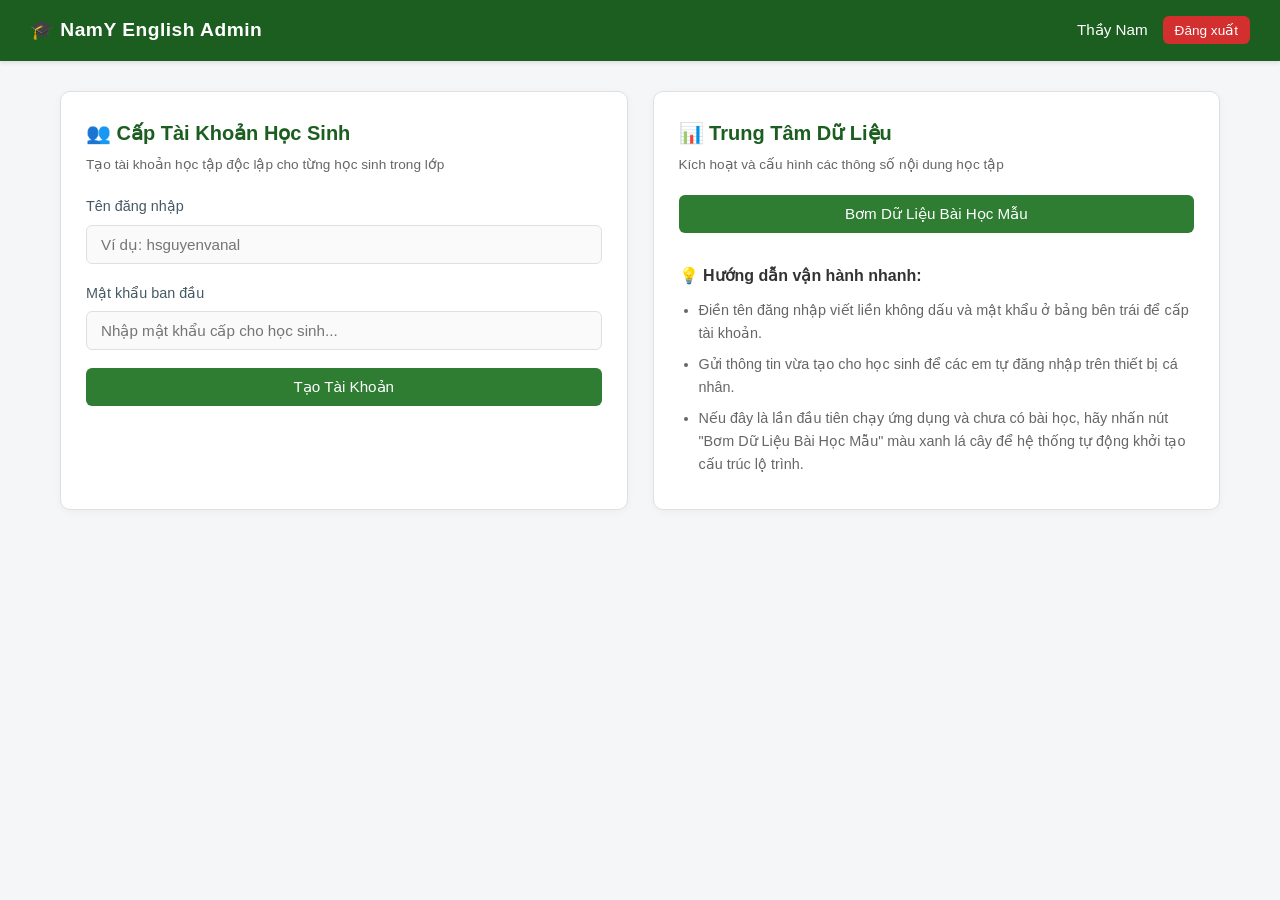
==== static/admin.html @ 8755f242 "h" ====
<!DOCTYPE html>
<html lang="vi">
<head>
    <meta charset="UTF-8">
    <meta name="viewport" content="width=device-width, initial-scale=1.0">
    <title>NamY English - Quản Trị Viên</title>
    <link rel="stylesheet" href="/static/css/style.css">
</head>
<body class="admin-body">
    <div class="navbar">
        <div class="navbar-brand">🎓 NamY English Admin</div>
        <div class="navbar-user">
            <span id="admin-name">Thầy Nam</span>
            <button id="logout-btn" class="btn btn-sm btn-danger">Đăng xuất</button>
        </div>
    </div>
    
    <div class="container">
        <div class="admin-grid">
            
            <div class="card">
                <h3>👥 Cấp Tài Khoản Học Sinh</h3>
                <p class="subtitle">Tạo tài khoản học tập độc lập cho từng học sinh trong lớp</p>
                
                <div class="form-group">
                    <label for="reg-username">Tên đăng nhập</label>
                    <input type="text" id="reg-username" placeholder="Ví dụ: hsguyenvanal">
                </div>
                
                <div class="form-group">
                    <label for="reg-password">Mật khẩu ban đầu</label>
                    <input type="password" id="reg-password" placeholder="Nhập mật khẩu cấp cho học sinh...">
                </div>
                
                <div id="reg-message" class="message" style="display: none;"></div>
                
                <button id="register-btn" class="btn btn-primary btn-block">Tạo Tài Khoản</button>
            </div>
            
            <div class="card">
                <h3>📊 Trung Tâm Dữ Liệu</h3>
                <p class="subtitle">Kích hoạt và cấu hình các thông số nội dung học tập</p>
                
                <div class="admin-actions">
                    <button id="seed-btn" class="btn btn-success btn-block">Bơm Dữ Liệu Bài Học Mẫu</button>
                </div>
                
                <div id="seed-message" class="message" style="margin-top: 15px; display: none;"></div>
                
                <div style="margin-top: 30px;">
                    <h4>💡 Hướng dẫn vận hành nhanh:</h4>
                    <ul class="guide-list" style="margin-top: 10px;">
                        <li>Điền tên đăng nhập viết liền không dấu và mật khẩu ở bảng bên trái để cấp tài khoản.</li>
                        <li>Gửi thông tin vừa tạo cho học sinh để các em tự đăng nhập trên thiết bị cá nhân.</li>
                        <li>Nếu đây là lần đầu tiên chạy ứng dụng và chưa có bài học, hãy nhấn nút "Bơm Dữ Liệu Bài Học Mẫu" màu xanh lá cây để hệ thống tự động khởi tạo cấu trúc lộ trình.</li>
                    </ul>
                </div>
            </div>

        </div>
    </div>

    <script src="/static/js/app.js"></script>
</body>
</html>
---- static/css/style.css ----
/* ==========================================
   CẤU HÌNH BIẾN MÀU SẮC CHỦ ĐẠO (PALETTE)
   ========================================== */
:root {
    --primary-color: #2e7d32;       /* Xanh lá NamY */
    --primary-hover: #1b5e20;       /* Xanh lá đậm khi di chuột */
    --bg-color: #f4f6f8;            /* Màu nền xám nhạt dịu mắt */
    --card-bg: #ffffff;             /* Màu nền các khối thẻ trắng */
    --text-color: #333333;          /* Màu chữ chính */
    --text-light: #666666;          /* Màu chữ phụ, chú thích */
    --danger-color: #d32f2f;        /* Màu đỏ cảnh báo, xóa, lỗi */
    --success-color: #2e7d32;       /* Màu xanh thông báo thành công */
    --border-color: #e0e0e0;         /* Màu đường viền phân cách */
}

/* ==========================================
   RESET & THIẾT LẬP CHUNG
   ========================================== */
* {
    box-sizing: border-box;
    margin: 0;
    padding: 0;
    font-family: -apple-system, BlinkMacSystemFont, "Segoe UI", Roboto, "Helvetica Neue", Arial, sans-serif;
}

body {
    background-color: var(--bg-color);
    color: var(--text-color);
    line-height: 1.6;
}

.container {
    max-width: 1200px;
    margin: 30px auto;
    padding: 0 20px;
}

/* ==========================================
   THANH ĐIỀU HƯỚNG (NAVBAR)
   ========================================== */
.navbar {
    background-color: #1b5e20;
    color: white;
    padding: 15px 30px;
    display: flex;
    justify-content: space-between;
    align-items: center;
    box-shadow: 0 2px 4px rgba(0,0,0,0.1);
}

.navbar-brand {
    font-size: 1.2rem;
    font-weight: bold;
    letter-spacing: 0.5px;
}

.navbar-user {
    display: flex;
    align-items: center;
    gap: 15px;
    font-size: 0.95rem;
}

.highlight {
    font-weight: bold;
    color: #a5d6a7; /* Màu xanh lá nhạt làm nổi bật tên người dùng */
}

/* ==========================================
   MÀN HÌNH ĐĂNG NHẬP (INDEX.HTML)
   ========================================== */
.login-container {
    max-width: 400px;
    margin: 100px auto;
    background: var(--card-bg);
    padding: 35px 30px;
    border-radius: 12px;
    box-shadow: 0 4px 15px rgba(0,0,0,0.06);
    border-top: 6px solid var(--primary-color);
}

.login-header {
    text-align: center;
    margin-bottom: 25px;
}

.login-header h2 {
    color: var(--primary-color);
    margin-bottom: 6px;
    font-size: 1.6rem;
}

.login-header p {
    color: var(--text-light);
    font-size: 0.9rem;
}

.login-footer {
    text-align: center;
    margin-top: 25px;
    font-size: 0.8rem;
    color: #b0bec5;
}

/* ==========================================
   THÀNH PHẦN FORM & ĐẦU VÀO DỮ LIỆU
   ========================================== */
.form-group {
    margin-bottom: 18px;
}

.form-group label {
    display: block;
    margin-bottom: 6px;
    font-weight: 500;
    font-size: 0.9rem;
    color: #455a64;
}

.form-group input {
    width: 100%;
    padding: 10px 14px;
    border: 1px solid var(--border-color);
    border-radius: 6px;
    font-size: 0.95rem;
    transition: all 0.2s;
    background-color: #fafafa;
}

.form-group input:focus {
    outline: none;
    border-color: var(--primary-color);
    background-color: #ffffff;
    box-shadow: 0 0 0 3px rgba(46, 125, 50, 0.1);
}

/* ==========================================
   NÚT BẤM (BUTTONS)
   ========================================== */
.btn {
    display: inline-block;
    padding: 10px 20px;
    border: none;
    border-radius: 6px;
    font-weight: 500;
    cursor: pointer;
    text-align: center;
    transition: all 0.2s;
    font-size: 0.95rem;
}

.btn-block {
    width: 100%;
}

.btn-sm {
    padding: 6px 12px;
    font-size: 0.85rem;
}

.btn-primary { background-color: var(--primary-color); color: white; }
.btn-primary:hover { background-color: var(--primary-hover); }

.btn-danger { background-color: var(--danger-color); color: white; }
.btn-danger:hover { opacity: 0.9; }

.btn-success { background-color: #2e7d32; color: white; }
.btn-success:hover { background-color: #1b5e20; }

.btn-purple { background-color: #6a1b9a; color: white; }
.btn-purple:hover { background-color: #4a148c; }

.btn-orange { background-color: #ef6c00; color: white; }
.btn-orange:hover { background-color: #e65100; }

.btn:disabled {
    background-color: #ccc !important;
    cursor: not-allowed;
    opacity: 0.7;
}

/* ==========================================
   KHỐI THÔNG BÁO TRẠNG THÁI (MESSAGES)
   ========================================== */
.error-message {
    color: var(--danger-color);
    background-color: #ffebee;
    padding: 12px;
    border-radius: 6px;
    font-size: 0.88rem;
    margin-bottom: 15px;
    border-left: 4px solid var(--danger-color);
    font-weight: 500;
}

.message {
    font-size: 0.9rem;
    margin-bottom: 15px;
    padding: 12px;
    border-radius: 6px;
    font-weight: 500;
    border-left: 4px solid #ccc;
}

.message.success { 
    color: #1b5e20; 
    background-color: #e8f5e9; 
    border-left-color: #2e7d32;
}

.message.error { 
    color: #b71c1c; 
    background-color: #ffebee; 
    border-left-color: #d32f2f;
}

/* ==========================================
   BỐ CỤC KHỐI THẺ (CARDS & GRIDS)
   ========================================== */
.card {
    background: var(--card-bg);
    padding: 25px;
    border-radius: 10px;
    box-shadow: 0 2px 8px rgba(0,0,0,0.04);
    border: 1px solid var(--border-color);
}

.card h3 {
    margin-bottom: 5px;
    color: #1b5e20;
    font-size: 1.25rem;
}

.subtitle {
    color: var(--text-light);
    font-size: 0.85rem;
    margin-bottom: 20px;
}

/* Grid cho trang Admin và Công cụ Học sinh */
.admin-grid, .tools-grid {
    display: grid;
    grid-template-columns: repeat(auto-fit, minmax(300px, 1fr));
    gap: 25px;
}

/* ==========================================
   TRANG QUẢN TRỊ (ADMIN) & TRANG HỌC SINH
   ========================================== */
.guide-list {
    padding-left: 20px;
    font-size: 0.9rem;
    color: var(--text-light);
}

.guide-list li {
    margin-bottom: 8px;
}

/* Banner Chào mừng của Học sinh */
.welcome-banner {
    background: linear-gradient(135deg, #2e7d32, #1b5e20);
    color: white;
    padding: 30px;
    border-radius: 12px;
    margin-bottom: 35px;
    box-shadow: 0 4px 12px rgba(27, 94, 32, 0.15);
}

.welcome-banner h2 {
    margin-bottom: 6px;
    font-size: 1.5rem;
}

.section-title {
    margin: 35px 0 18px 0;
    border-left: 4px solid var(--primary-color);
    padding-left: 12px;
    color: #1b5e20;
    font-size: 1.3rem;
}

/* Thẻ công cụ học tập tương tác */
.tool-card {
    background: var(--card-bg);
    padding: 25px;
    border-radius: 10px;
    box-shadow: 0 2px 8px rgba(0,0,0,0.04);
    border: 1px solid var(--border-color);
    border-left: 5px solid #ccc;
    display: flex;
    flex-direction: column;
    justify-content: space-between;
    gap: 12px;
    transition: transform 0.2s, box-shadow 0.2s;
}

.tool-card:hover {
    transform: translateY(-4px);
    box-shadow: 0 6px 15px rgba(0,0,0,0.08);
}

.tool-card.accent-green { border-left-color: #2e7d32; }
.tool-card.accent-blue { border-left-color: #1565c0; }
.tool-card.accent-purple { border-left-color: #6a1b9a; }
.tool-card.accent-orange { border-left-color: #ef6c00; }

.tool-icon {
    font-size: 2.2rem;
    margin-bottom: 2px;
}

.tool-card h4 {
    font-size: 1.1rem;
    color: #2c3e50;
}

.tool-card p {
    color: var(--text-light);
    font-size: 0.88rem;
    flex-grow: 1;
}

/* ==========================================
   HIỂN THỊ LỘ TRÌNH TUẦN HỌC (SYLLABUS RENDER)
   ========================================== */
.week-section {
    background: white;
    border-radius: 10px;
    padding: 25px;
    margin-bottom: 25px;
    box-shadow: 0 2px 6px rgba(0,0,0,0.03);
    border: 1px solid var(--border-color);
}

.week-title {
    font-size: 1.15rem;
    font-weight: bold;
    color: #1b5e20;
    margin-bottom: 18px;
    border-bottom: 1px solid #f1f1f1;
    padding-bottom: 10px;
}

.exercise-btn {
    background-color: #f1f8e9;
    border: 1px solid #c5e1a5;
    color: #33691e;
    padding: 10px 18px;
    border-radius: 6px;
    margin-right: 12px;
    margin-bottom: 12px;
    cursor: pointer;
    font-weight: 500;
    font-size: 0.9rem;
    transition: all 0.2s;
    display: inline-block;
}

.exercise-btn:hover {
    background-color: #dcedc8;
    color: #1b5e20;
    border-color: #9ccc65;
    transform: scale(1.02);
}

/* ==========================================
   NÚT NỔI LÁ THƯ (FLOATING ACTION BUTTON)
   ========================================== */
.floating-btn {
    position: fixed;
    bottom: 35px;
    right: 35px;
    background-color: var(--primary-color);
    color: white;
    width: 60px;
    height: 60px;
    border-radius: 50%;
    border: none;
    font-size: 1.6rem;
    cursor: pointer;
    box-shadow: 0 4px 12px rgba(0,0,0,0.25);
    display: flex;
    justify-content: center;
    align-items: center;
    transition: all 0.2s;
    z-index: 999;
}

.floating-btn:hover {
    transform: scale(1.1);
    background-color: var(--primary-hover);
    box-shadow: 0 6px 16px rgba(0,0,0,0.3);
}
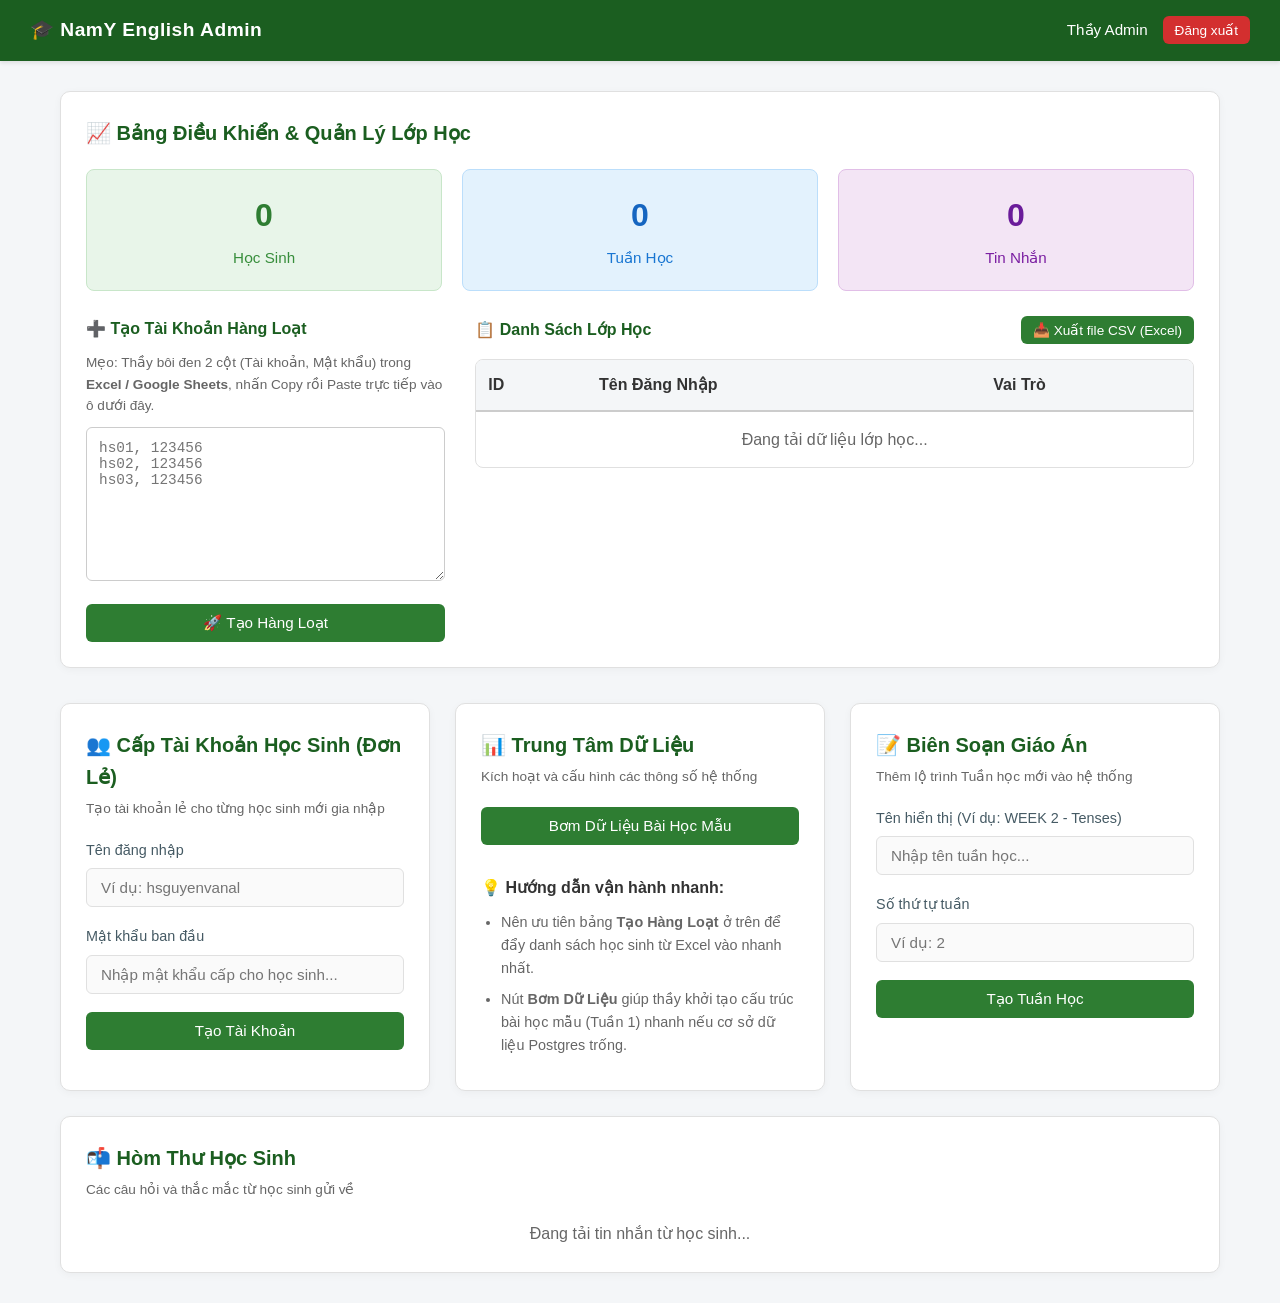
==== commit fa5bb765: "h" ====
--- a/static/admin.html
+++ b/static/admin.html
@@ -10,17 +10,70 @@
     <div class="navbar">
         <div class="navbar-brand">🎓 NamY English Admin</div>
         <div class="navbar-user">
-            <span id="admin-name">Thầy Nam</span>
+            <span id="admin-name">Thầy Admin</span>
             <button id="logout-btn" class="btn btn-sm btn-danger">Đăng xuất</button>
         </div>
     </div>
     
     <div class="container">
         <div class="admin-grid">
+
+            <div class="card" style="grid-column: 1 / -1; margin-bottom: 10px;">
+                <h3 style="margin-bottom: 20px;">📈 Bảng Điều Khiển & Quản Lý Lớp Học</h3>
+                
+                <div style="display: flex; gap: 20px; margin-bottom: 25px; flex-wrap: wrap;">
+                    <div style="background: #e8f5e9; padding: 20px; border-radius: 8px; flex: 1; text-align: center; border: 1px solid #c8e6c9;">
+                        <h2 id="stat-students" style="color: #2e7d32; margin-bottom: 5px; font-size: 2rem;">0</h2>
+                        <p style="font-size: 0.95rem; color: #388e3c; font-weight: 500;">Học Sinh</p>
+                    </div>
+                    <div style="background: #e3f2fd; padding: 20px; border-radius: 8px; flex: 1; text-align: center; border: 1px solid #bbdefb;">
+                        <h2 id="stat-weeks" style="color: #1565c0; margin-bottom: 5px; font-size: 2rem;">0</h2>
+                        <p style="font-size: 0.95rem; color: #1976d2; font-weight: 500;">Tuần Học</p>
+                    </div>
+                    <div style="background: #f3e5f5; padding: 20px; border-radius: 8px; flex: 1; text-align: center; border: 1px solid #e1bee7;">
+                        <h2 id="stat-feedbacks" style="color: #6a1b9a; margin-bottom: 5px; font-size: 2rem;">0</h2>
+                        <p style="font-size: 0.95rem; color: #7b1fa2; font-weight: 500;">Tin Nhắn</p>
+                    </div>
+                </div>
+
+                <div style="display: flex; gap: 30px; flex-wrap: wrap;">
+                    <div style="flex: 1; min-width: 300px;">
+                        <h4 style="color: #1b5e20; margin-bottom: 10px;">➕ Tạo Tài Khoản Hàng Loạt</h4>
+                        <p style="font-size: 0.85rem; color: #666; margin-bottom: 10px;">
+                            Mẹo: Thầy bôi đen 2 cột (Tài khoản, Mật khẩu) trong <b>Excel / Google Sheets</b>, nhấn Copy rồi Paste trực tiếp vào ô dưới đây.
+                        </p>
+                        <textarea id="bulk-users-data" rows="8" style="width: 100%; padding: 12px; border-radius: 6px; border: 1px solid #ccc; font-family: monospace; font-size: 0.9rem; resize: vertical;" placeholder="hs01, 123456&#10;hs02, 123456&#10;hs03, 123456"></textarea>
+                        <button id="btn-bulk-register" class="btn btn-primary btn-block" style="margin-top: 15px;">🚀 Tạo Hàng Loạt</button>
+                        <div id="bulk-message" class="message" style="display: none; margin-top: 15px;"></div>
+                    </div>
+
+                    <div style="flex: 2; min-width: 400px;">
+                        <div style="display: flex; justify-content: space-between; align-items: center; margin-bottom: 15px;">
+                            <h4 style="color: #1b5e20;">📋 Danh Sách Lớp Học</h4>
+                            <button id="btn-export-excel" class="btn btn-success btn-sm">📥 Xuất file CSV (Excel)</button>
+                        </div>
+                        
+                        <div style="max-height: 260px; overflow-y: auto; border: 1px solid #e0e0e0; border-radius: 8px;">
+                            <table id="users-table" style="width: 100%; border-collapse: collapse; text-align: left;">
+                                <thead style="background: #f4f6f8; position: sticky; top: 0; z-index: 1;">
+                                    <tr>
+                                        <th style="padding: 12px; border-bottom: 2px solid #ccc; font-weight: 600;">ID</th>
+                                        <th style="padding: 12px; border-bottom: 2px solid #ccc; font-weight: 600;">Tên Đăng Nhập</th>
+                                        <th style="padding: 12px; border-bottom: 2px solid #ccc; font-weight: 600;">Vai Trò</th>
+                                    </tr>
+                                </thead>
+                                <tbody id="users-list-body">
+                                    <tr><td colspan="3" style="padding: 15px; text-align: center; color: #666;">Đang tải dữ liệu lớp học...</td></tr>
+                                </tbody>
+                            </table>
+                        </div>
+                    </div>
+                </div>
+            </div>
             
             <div class="card">
-                <h3>👥 Cấp Tài Khoản Học Sinh</h3>
-                <p class="subtitle">Tạo tài khoản học tập độc lập cho từng học sinh trong lớp</p>
+                <h3>👥 Cấp Tài Khoản Học Sinh (Đơn Lẻ)</h3>
+                <p class="subtitle">Tạo tài khoản lẻ cho từng học sinh mới gia nhập</p>
                 
                 <div class="form-group">
                     <label for="reg-username">Tên đăng nhập</label>
@@ -39,7 +92,7 @@
             
             <div class="card">
                 <h3>📊 Trung Tâm Dữ Liệu</h3>
-                <p class="subtitle">Kích hoạt và cấu hình các thông số nội dung học tập</p>
+                <p class="subtitle">Kích hoạt và cấu hình các thông số hệ thống</p>
                 
                 <div class="admin-actions">
                     <button id="seed-btn" class="btn btn-success btn-block">Bơm Dữ Liệu Bài Học Mẫu</button>
@@ -50,14 +103,42 @@
                 <div style="margin-top: 30px;">
                     <h4>💡 Hướng dẫn vận hành nhanh:</h4>
                     <ul class="guide-list" style="margin-top: 10px;">
-                        <li>Điền tên đăng nhập viết liền không dấu và mật khẩu ở bảng bên trái để cấp tài khoản.</li>
-                        <li>Gửi thông tin vừa tạo cho học sinh để các em tự đăng nhập trên thiết bị cá nhân.</li>
-                        <li>Nếu đây là lần đầu tiên chạy ứng dụng và chưa có bài học, hãy nhấn nút "Bơm Dữ Liệu Bài Học Mẫu" màu xanh lá cây để hệ thống tự động khởi tạo cấu trúc lộ trình.</li>
+                        <li>Nên ưu tiên bảng <b>Tạo Hàng Loạt</b> ở trên để đẩy danh sách học sinh từ Excel vào nhanh nhất.</li>
+                        <li>Nút <b>Bơm Dữ Liệu</b> giúp thầy khởi tạo cấu trúc bài học mẫu (Tuần 1) nhanh nếu cơ sở dữ liệu Postgres trống.</li>
                     </ul>
                 </div>
             </div>
 
+            <div class="card">
+                <h3>📝 Biên Soạn Giáo Án</h3>
+                <p class="subtitle">Thêm lộ trình Tuần học mới vào hệ thống</p>
+                
+                <div class="form-group">
+                    <label for="week-title">Tên hiển thị (Ví dụ: WEEK 2 - Tenses)</label>
+                    <input type="text" id="week-title" placeholder="Nhập tên tuần học...">
+                </div>
+                
+                <div class="form-group">
+                    <label for="week-order">Số thứ tự tuần</label>
+                    <input type="number" id="week-order" placeholder="Ví dụ: 2">
+                </div>
+                
+                <div id="week-message" class="message" style="display: none;"></div>
+                
+                <button id="add-week-btn" class="btn btn-primary btn-block">Tạo Tuần Học</button>
+            </div>
+            
         </div>
+
+        <div class="card" style="margin-top: 25px;">
+            <h3>📬 Hòm Thư Học Sinh</h3>
+            <p class="subtitle">Các câu hỏi và thắc mắc từ học sinh gửi về</p>
+            
+            <div id="feedback-list" style="max-height: 400px; overflow-y: auto;">
+                <p style="color: #666; text-align: center;">Đang tải tin nhắn từ học sinh...</p>
+            </div>
+        </div>
+
     </div>
 
     <script src="/static/js/app.js"></script>
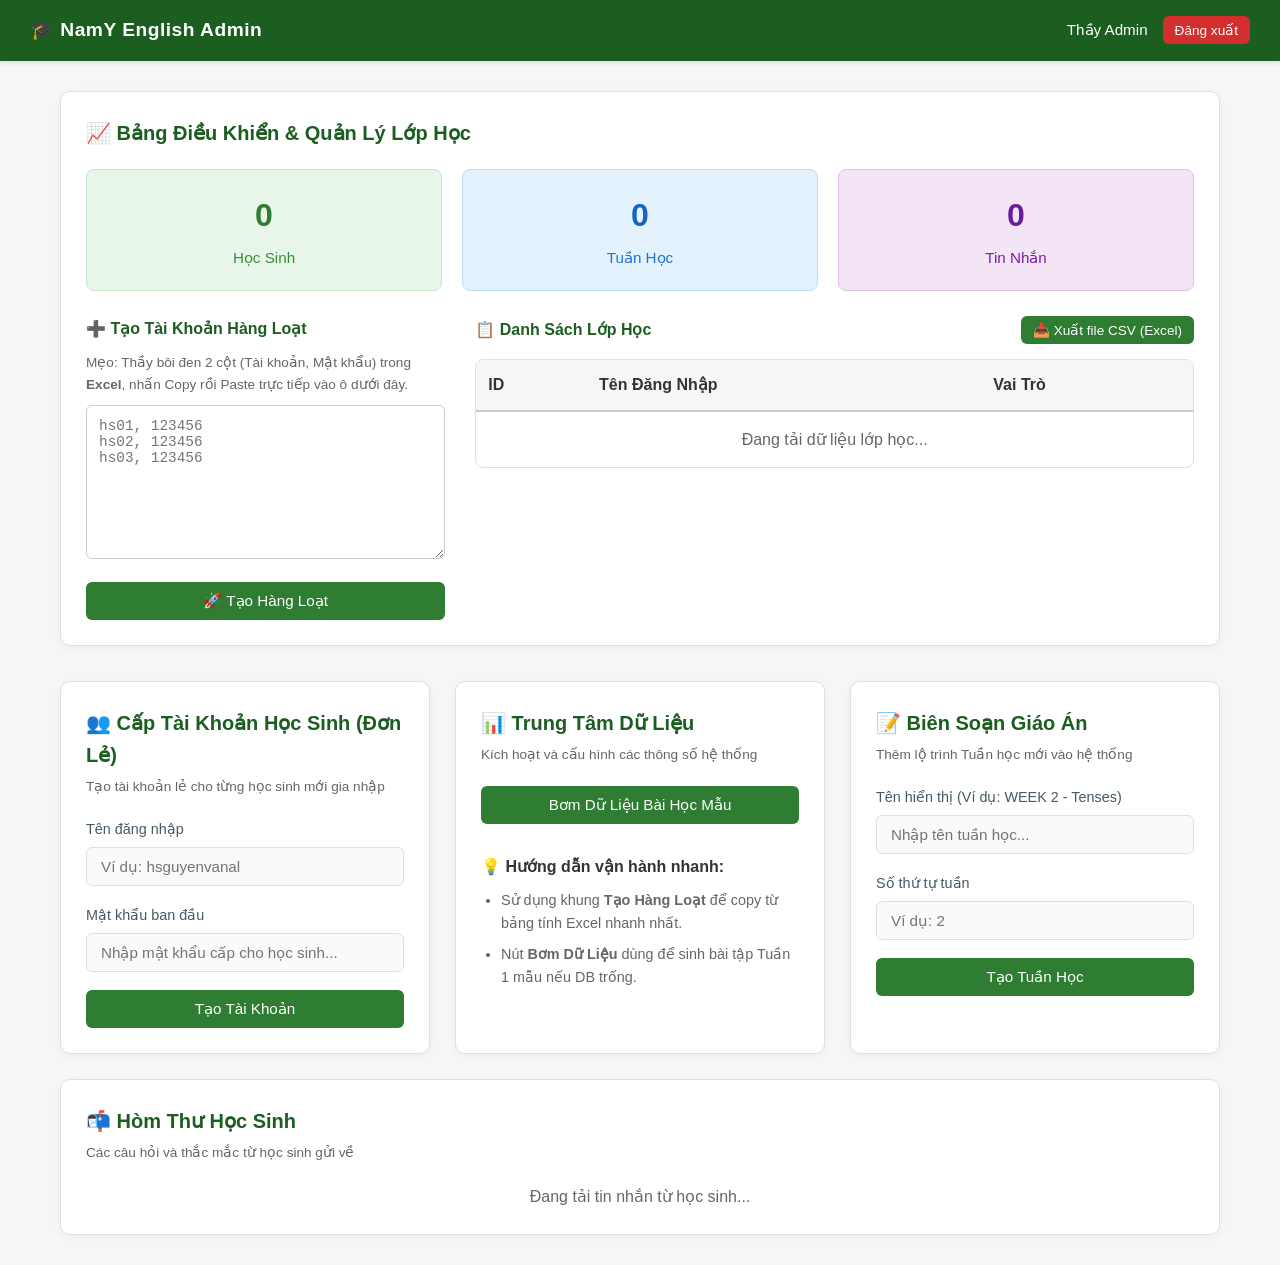
==== commit d620a381: "S" ====
--- a/static/admin.html
+++ b/static/admin.html
@@ -40,7 +40,7 @@
                     <div style="flex: 1; min-width: 300px;">
                         <h4 style="color: #1b5e20; margin-bottom: 10px;">➕ Tạo Tài Khoản Hàng Loạt</h4>
                         <p style="font-size: 0.85rem; color: #666; margin-bottom: 10px;">
-                            Mẹo: Thầy bôi đen 2 cột (Tài khoản, Mật khẩu) trong <b>Excel / Google Sheets</b>, nhấn Copy rồi Paste trực tiếp vào ô dưới đây.
+                            Mẹo: Thầy bôi đen 2 cột (Tài khoản, Mật khẩu) trong <b>Excel</b>, nhấn Copy rồi Paste trực tiếp vào ô dưới đây.
                         </p>
                         <textarea id="bulk-users-data" rows="8" style="width: 100%; padding: 12px; border-radius: 6px; border: 1px solid #ccc; font-family: monospace; font-size: 0.9rem; resize: vertical;" placeholder="hs01, 123456&#10;hs02, 123456&#10;hs03, 123456"></textarea>
                         <button id="btn-bulk-register" class="btn btn-primary btn-block" style="margin-top: 15px;">🚀 Tạo Hàng Loạt</button>
@@ -74,37 +74,30 @@
             <div class="card">
                 <h3>👥 Cấp Tài Khoản Học Sinh (Đơn Lẻ)</h3>
                 <p class="subtitle">Tạo tài khoản lẻ cho từng học sinh mới gia nhập</p>
-                
                 <div class="form-group">
                     <label for="reg-username">Tên đăng nhập</label>
                     <input type="text" id="reg-username" placeholder="Ví dụ: hsguyenvanal">
                 </div>
-                
                 <div class="form-group">
                     <label for="reg-password">Mật khẩu ban đầu</label>
                     <input type="password" id="reg-password" placeholder="Nhập mật khẩu cấp cho học sinh...">
                 </div>
-                
                 <div id="reg-message" class="message" style="display: none;"></div>
-                
                 <button id="register-btn" class="btn btn-primary btn-block">Tạo Tài Khoản</button>
             </div>
             
             <div class="card">
                 <h3>📊 Trung Tâm Dữ Liệu</h3>
                 <p class="subtitle">Kích hoạt và cấu hình các thông số hệ thống</p>
-                
                 <div class="admin-actions">
                     <button id="seed-btn" class="btn btn-success btn-block">Bơm Dữ Liệu Bài Học Mẫu</button>
                 </div>
-                
                 <div id="seed-message" class="message" style="margin-top: 15px; display: none;"></div>
-                
                 <div style="margin-top: 30px;">
                     <h4>💡 Hướng dẫn vận hành nhanh:</h4>
                     <ul class="guide-list" style="margin-top: 10px;">
-                        <li>Nên ưu tiên bảng <b>Tạo Hàng Loạt</b> ở trên để đẩy danh sách học sinh từ Excel vào nhanh nhất.</li>
-                        <li>Nút <b>Bơm Dữ Liệu</b> giúp thầy khởi tạo cấu trúc bài học mẫu (Tuần 1) nhanh nếu cơ sở dữ liệu Postgres trống.</li>
+                        <li>Sử dụng khung <b>Tạo Hàng Loạt</b> để copy từ bảng tính Excel nhanh nhất.</li>
+                        <li>Nút <b>Bơm Dữ Liệu</b> dùng để sinh bài tập Tuần 1 mẫu nếu DB trống.</li>
                     </ul>
                 </div>
             </div>
@@ -112,19 +105,15 @@
             <div class="card">
                 <h3>📝 Biên Soạn Giáo Án</h3>
                 <p class="subtitle">Thêm lộ trình Tuần học mới vào hệ thống</p>
-                
                 <div class="form-group">
                     <label for="week-title">Tên hiển thị (Ví dụ: WEEK 2 - Tenses)</label>
                     <input type="text" id="week-title" placeholder="Nhập tên tuần học...">
                 </div>
-                
                 <div class="form-group">
                     <label for="week-order">Số thứ tự tuần</label>
                     <input type="number" id="week-order" placeholder="Ví dụ: 2">
                 </div>
-                
                 <div id="week-message" class="message" style="display: none;"></div>
-                
                 <button id="add-week-btn" class="btn btn-primary btn-block">Tạo Tuần Học</button>
             </div>
             
@@ -133,7 +122,6 @@
         <div class="card" style="margin-top: 25px;">
             <h3>📬 Hòm Thư Học Sinh</h3>
             <p class="subtitle">Các câu hỏi và thắc mắc từ học sinh gửi về</p>
-            
             <div id="feedback-list" style="max-height: 400px; overflow-y: auto;">
                 <p style="color: #666; text-align: center;">Đang tải tin nhắn từ học sinh...</p>
             </div>
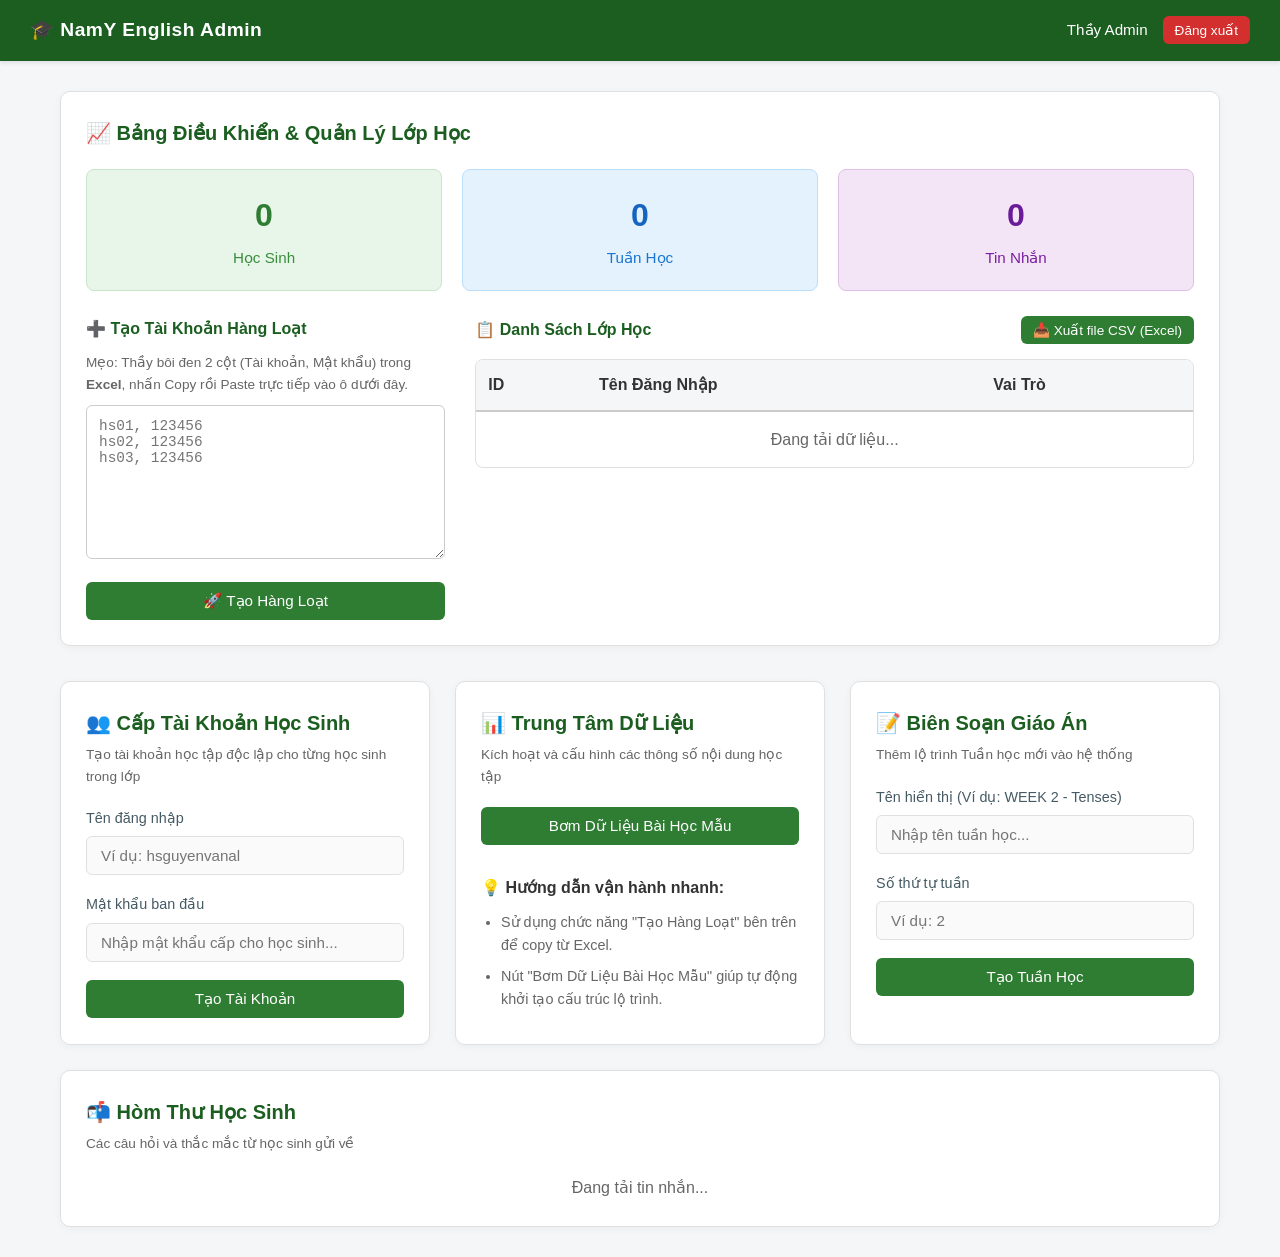
==== commit d357e25d: "s" ====
--- a/static/admin.html
+++ b/static/admin.html
@@ -42,7 +42,7 @@
                         <p style="font-size: 0.85rem; color: #666; margin-bottom: 10px;">
                             Mẹo: Thầy bôi đen 2 cột (Tài khoản, Mật khẩu) trong <b>Excel</b>, nhấn Copy rồi Paste trực tiếp vào ô dưới đây.
                         </p>
-                        <textarea id="bulk-users-data" rows="8" style="width: 100%; padding: 12px; border-radius: 6px; border: 1px solid #ccc; font-family: monospace; font-size: 0.9rem; resize: vertical;" placeholder="hs01, 123456&#10;hs02, 123456&#10;hs03, 123456"></textarea>
+                        <textarea id="bulk-users-data" rows="8" style="width: 100%; padding: 12px; border-radius: 6px; border: 1px solid #ccc; font-family: monospace; font-size: 0.9rem;" placeholder="hs01, 123456&#10;hs02, 123456&#10;hs03, 123456"></textarea>
                         <button id="btn-bulk-register" class="btn btn-primary btn-block" style="margin-top: 15px;">🚀 Tạo Hàng Loạt</button>
                         <div id="bulk-message" class="message" style="display: none; margin-top: 15px;"></div>
                     </div>
@@ -53,17 +53,17 @@
                             <button id="btn-export-excel" class="btn btn-success btn-sm">📥 Xuất file CSV (Excel)</button>
                         </div>
                         
-                        <div style="max-height: 260px; overflow-y: auto; border: 1px solid #e0e0e0; border-radius: 8px;">
+                        <div style="max-height: 250px; overflow-y: auto; border: 1px solid #e0e0e0; border-radius: 8px;">
                             <table id="users-table" style="width: 100%; border-collapse: collapse; text-align: left;">
                                 <thead style="background: #f4f6f8; position: sticky; top: 0; z-index: 1;">
                                     <tr>
-                                        <th style="padding: 12px; border-bottom: 2px solid #ccc; font-weight: 600;">ID</th>
-                                        <th style="padding: 12px; border-bottom: 2px solid #ccc; font-weight: 600;">Tên Đăng Nhập</th>
-                                        <th style="padding: 12px; border-bottom: 2px solid #ccc; font-weight: 600;">Vai Trò</th>
+                                        <th style="padding: 12px; border-bottom: 2px solid #ccc;">ID</th>
+                                        <th style="padding: 12px; border-bottom: 2px solid #ccc;">Tên Đăng Nhập</th>
+                                        <th style="padding: 12px; border-bottom: 2px solid #ccc;">Vai Trò</th>
                                     </tr>
                                 </thead>
                                 <tbody id="users-list-body">
-                                    <tr><td colspan="3" style="padding: 15px; text-align: center; color: #666;">Đang tải dữ liệu lớp học...</td></tr>
+                                    <tr><td colspan="3" style="padding: 15px; text-align: center; color: #666;">Đang tải dữ liệu...</td></tr>
                                 </tbody>
                             </table>
                         </div>
@@ -72,8 +72,8 @@
             </div>
             
             <div class="card">
-                <h3>👥 Cấp Tài Khoản Học Sinh (Đơn Lẻ)</h3>
-                <p class="subtitle">Tạo tài khoản lẻ cho từng học sinh mới gia nhập</p>
+                <h3>👥 Cấp Tài Khoản Học Sinh</h3>
+                <p class="subtitle">Tạo tài khoản học tập độc lập cho từng học sinh trong lớp</p>
                 <div class="form-group">
                     <label for="reg-username">Tên đăng nhập</label>
                     <input type="text" id="reg-username" placeholder="Ví dụ: hsguyenvanal">
@@ -88,7 +88,7 @@
             
             <div class="card">
                 <h3>📊 Trung Tâm Dữ Liệu</h3>
-                <p class="subtitle">Kích hoạt và cấu hình các thông số hệ thống</p>
+                <p class="subtitle">Kích hoạt và cấu hình các thông số nội dung học tập</p>
                 <div class="admin-actions">
                     <button id="seed-btn" class="btn btn-success btn-block">Bơm Dữ Liệu Bài Học Mẫu</button>
                 </div>
@@ -96,8 +96,8 @@
                 <div style="margin-top: 30px;">
                     <h4>💡 Hướng dẫn vận hành nhanh:</h4>
                     <ul class="guide-list" style="margin-top: 10px;">
-                        <li>Sử dụng khung <b>Tạo Hàng Loạt</b> để copy từ bảng tính Excel nhanh nhất.</li>
-                        <li>Nút <b>Bơm Dữ Liệu</b> dùng để sinh bài tập Tuần 1 mẫu nếu DB trống.</li>
+                        <li>Sử dụng chức năng "Tạo Hàng Loạt" bên trên để copy từ Excel.</li>
+                        <li>Nút "Bơm Dữ Liệu Bài Học Mẫu" giúp tự động khởi tạo cấu trúc lộ trình.</li>
                     </ul>
                 </div>
             </div>
@@ -123,7 +123,7 @@
             <h3>📬 Hòm Thư Học Sinh</h3>
             <p class="subtitle">Các câu hỏi và thắc mắc từ học sinh gửi về</p>
             <div id="feedback-list" style="max-height: 400px; overflow-y: auto;">
-                <p style="color: #666; text-align: center;">Đang tải tin nhắn từ học sinh...</p>
+                <p style="color: #666; text-align: center;">Đang tải tin nhắn...</p>
             </div>
         </div>
 
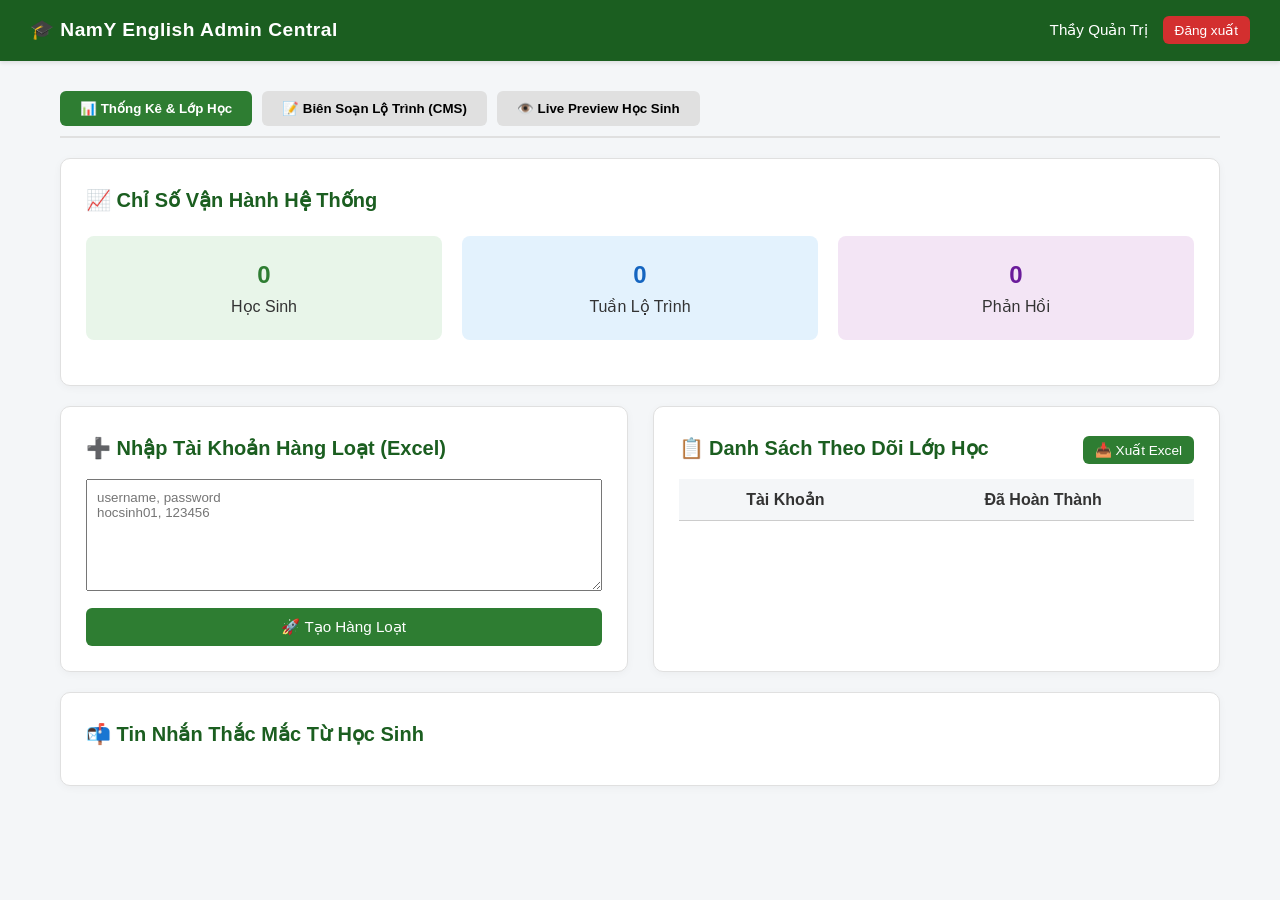
==== commit 808a4557: "f" ====
--- a/static/admin.html
+++ b/static/admin.html
@@ -3,132 +3,169 @@
 <head>
     <meta charset="UTF-8">
     <meta name="viewport" content="width=device-width, initial-scale=1.0">
-    <title>NamY English - Quản Trị Viên</title>
+    <title>NamY English - Quản Trị Hệ Thống CMS</title>
     <link rel="stylesheet" href="/static/css/style.css">
+    <style>
+        .tabs-nav { display: flex; gap: 10px; margin-bottom: 20px; border-bottom: 2px solid #e0e0e0; padding-bottom: 10px; }
+        .tab-btn { padding: 10px 20px; border: none; background: #e0e0e0; border-radius: 6px; cursor: pointer; font-weight: bold; }
+        .tab-btn.active { background: #2e7d32; color: white; }
+        .cms-panel { display: none; }
+        .cms-panel.active { display: block; }
+        .preview-box { border: 4px dashed #2e7d32; padding: 20px; background: #fff; border-radius: 8px; margin-top: 15px; }
+    </style>
 </head>
 <body class="admin-body">
     <div class="navbar">
-        <div class="navbar-brand">🎓 NamY English Admin</div>
+        <div class="navbar-brand">🎓 NamY English Admin Central</div>
         <div class="navbar-user">
-            <span id="admin-name">Thầy Admin</span>
+            <span id="admin-name">Thầy Quản Trị</span>
             <button id="logout-btn" class="btn btn-sm btn-danger">Đăng xuất</button>
         </div>
     </div>
     
     <div class="container">
-        <div class="admin-grid">
+        <div class="tabs-nav">
+            <button class="tab-btn active" onclick="switchTab('tab-dashboard')">📊 Thống Kê & Lớp Học</button>
+            <button class="tab-btn" onclick="switchTab('tab-cms')">📝 Biên Soạn Lộ Trình (CMS)</button>
+            <button class="tab-btn" onclick="switchTab('tab-preview')">👁️ Live Preview Học Sinh</button>
+        </div>
 
-            <div class="card" style="grid-column: 1 / -1; margin-bottom: 10px;">
-                <h3 style="margin-bottom: 20px;">📈 Bảng Điều Khiển & Quản Lý Lớp Học</h3>
-                
-                <div style="display: flex; gap: 20px; margin-bottom: 25px; flex-wrap: wrap;">
-                    <div style="background: #e8f5e9; padding: 20px; border-radius: 8px; flex: 1; text-align: center; border: 1px solid #c8e6c9;">
-                        <h2 id="stat-students" style="color: #2e7d32; margin-bottom: 5px; font-size: 2rem;">0</h2>
-                        <p style="font-size: 0.95rem; color: #388e3c; font-weight: 500;">Học Sinh</p>
-                    </div>
-                    <div style="background: #e3f2fd; padding: 20px; border-radius: 8px; flex: 1; text-align: center; border: 1px solid #bbdefb;">
-                        <h2 id="stat-weeks" style="color: #1565c0; margin-bottom: 5px; font-size: 2rem;">0</h2>
-                        <p style="font-size: 0.95rem; color: #1976d2; font-weight: 500;">Tuần Học</p>
-                    </div>
-                    <div style="background: #f3e5f5; padding: 20px; border-radius: 8px; flex: 1; text-align: center; border: 1px solid #e1bee7;">
-                        <h2 id="stat-feedbacks" style="color: #6a1b9a; margin-bottom: 5px; font-size: 2rem;">0</h2>
-                        <p style="font-size: 0.95rem; color: #7b1fa2; font-weight: 500;">Tin Nhắn</p>
-                    </div>
-                </div>
-
-                <div style="display: flex; gap: 30px; flex-wrap: wrap;">
-                    <div style="flex: 1; min-width: 300px;">
-                        <h4 style="color: #1b5e20; margin-bottom: 10px;">➕ Tạo Tài Khoản Hàng Loạt</h4>
-                        <p style="font-size: 0.85rem; color: #666; margin-bottom: 10px;">
-                            Mẹo: Thầy bôi đen 2 cột (Tài khoản, Mật khẩu) trong <b>Excel</b>, nhấn Copy rồi Paste trực tiếp vào ô dưới đây.
-                        </p>
-                        <textarea id="bulk-users-data" rows="8" style="width: 100%; padding: 12px; border-radius: 6px; border: 1px solid #ccc; font-family: monospace; font-size: 0.9rem;" placeholder="hs01, 123456&#10;hs02, 123456&#10;hs03, 123456"></textarea>
-                        <button id="btn-bulk-register" class="btn btn-primary btn-block" style="margin-top: 15px;">🚀 Tạo Hàng Loạt</button>
-                        <div id="bulk-message" class="message" style="display: none; margin-top: 15px;"></div>
-                    </div>
-
-                    <div style="flex: 2; min-width: 400px;">
-                        <div style="display: flex; justify-content: space-between; align-items: center; margin-bottom: 15px;">
-                            <h4 style="color: #1b5e20;">📋 Danh Sách Lớp Học</h4>
-                            <button id="btn-export-excel" class="btn btn-success btn-sm">📥 Xuất file CSV (Excel)</button>
+        <div id="tab-dashboard" class="cms-panel active">
+            <div class="admin-grid" style="grid-template-columns: 1fr;">
+                <div class="card">
+                    <h3>📈 Chỉ Số Vận Hành Hệ Thống</h3>
+                    <div style="display: flex; gap: 20px; margin: 20px 0; flex-wrap: wrap;">
+                        <div style="background: #e8f5e9; padding: 20px; border-radius: 8px; flex: 1; text-align: center;">
+                            <h2 id="stat-students" style="color: #2e7d32;">0</h2><p>Học Sinh</p>
                         </div>
-                        
-                        <div style="max-height: 250px; overflow-y: auto; border: 1px solid #e0e0e0; border-radius: 8px;">
-                            <table id="users-table" style="width: 100%; border-collapse: collapse; text-align: left;">
-                                <thead style="background: #f4f6f8; position: sticky; top: 0; z-index: 1;">
-                                    <tr>
-                                        <th style="padding: 12px; border-bottom: 2px solid #ccc;">ID</th>
-                                        <th style="padding: 12px; border-bottom: 2px solid #ccc;">Tên Đăng Nhập</th>
-                                        <th style="padding: 12px; border-bottom: 2px solid #ccc;">Vai Trò</th>
-                                    </tr>
-                                </thead>
-                                <tbody id="users-list-body">
-                                    <tr><td colspan="3" style="padding: 15px; text-align: center; color: #666;">Đang tải dữ liệu...</td></tr>
-                                </tbody>
-                            </table>
+                        <div style="background: #e3f2fd; padding: 20px; border-radius: 8px; flex: 1; text-align: center;">
+                            <h2 id="stat-weeks" style="color: #1565c0;">0</h2><p>Tuần Lộ Trình</p>
+                        </div>
+                        <div style="background: #f3e5f5; padding: 20px; border-radius: 8px; flex: 1; text-align: center;">
+                            <h2 id="stat-feedbacks" style="color: #6a1b9a;">0</h2><p>Phản Hồi</p>
                         </div>
                     </div>
                 </div>
             </div>
-            
-            <div class="card">
-                <h3>👥 Cấp Tài Khoản Học Sinh</h3>
-                <p class="subtitle">Tạo tài khoản học tập độc lập cho từng học sinh trong lớp</p>
-                <div class="form-group">
-                    <label for="reg-username">Tên đăng nhập</label>
-                    <input type="text" id="reg-username" placeholder="Ví dụ: hsguyenvanal">
+
+            <div class="admin-grid" style="margin-top: 20px;">
+                <div class="card">
+                    <h3>➕ Nhập Tài Khoản Hàng Loạt (Excel)</h3>
+                    <textarea id="bulk-users-data" rows="6" style="width:100%; margin-top:10px; padding:10px;" placeholder="username, password&#10;hocsinh01, 123456"></textarea>
+                    <button id="btn-bulk-register" class="btn btn-primary btn-block" style="margin-top:10px;">🚀 Tạo Hàng Loạt</button>
+                    <div id="bulk-message" class="message" style="display:none; margin-top:10px;"></div>
                 </div>
-                <div class="form-group">
-                    <label for="reg-password">Mật khẩu ban đầu</label>
-                    <input type="password" id="reg-password" placeholder="Nhập mật khẩu cấp cho học sinh...">
+                <div class="card">
+                    <div style="display:flex; justify-content:space-between; align-items:center;">
+                        <h3>📋 Danh Sách Theo Dõi Lớp Học</h3>
+                        <button id="btn-export-excel" class="btn btn-success btn-sm">📥 Xuất Excel</button>
+                    </div>
+                    <div style="max-height: 200px; overflow-y:auto; margin-top:10px;">
+                        <table id="users-table" style="width:100%; border-collapse:collapse;">
+                            <thead>
+                                <tr style="background:#f4f6f8;">
+                                    <th style="padding:8px; border-bottom:1px solid #ccc;">Tài Khoản</th>
+                                    <th style="padding:8px; border-bottom:1px solid #ccc;">Đã Hoàn Thành</th>
+                                </tr>
+                            </thead>
+                            <tbody id="users-list-body"></tbody>
+                        </table>
+                    </div>
                 </div>
-                <div id="reg-message" class="message" style="display: none;"></div>
-                <button id="register-btn" class="btn btn-primary btn-block">Tạo Tài Khoản</button>
             </div>
             
-            <div class="card">
-                <h3>📊 Trung Tâm Dữ Liệu</h3>
-                <p class="subtitle">Kích hoạt và cấu hình các thông số nội dung học tập</p>
-                <div class="admin-actions">
-                    <button id="seed-btn" class="btn btn-success btn-block">Bơm Dữ Liệu Bài Học Mẫu</button>
-                </div>
-                <div id="seed-message" class="message" style="margin-top: 15px; display: none;"></div>
-                <div style="margin-top: 30px;">
-                    <h4>💡 Hướng dẫn vận hành nhanh:</h4>
-                    <ul class="guide-list" style="margin-top: 10px;">
-                        <li>Sử dụng chức năng "Tạo Hàng Loạt" bên trên để copy từ Excel.</li>
-                        <li>Nút "Bơm Dữ Liệu Bài Học Mẫu" giúp tự động khởi tạo cấu trúc lộ trình.</li>
-                    </ul>
-                </div>
-            </div>
-
-            <div class="card">
-                <h3>📝 Biên Soạn Giáo Án</h3>
-                <p class="subtitle">Thêm lộ trình Tuần học mới vào hệ thống</p>
-                <div class="form-group">
-                    <label for="week-title">Tên hiển thị (Ví dụ: WEEK 2 - Tenses)</label>
-                    <input type="text" id="week-title" placeholder="Nhập tên tuần học...">
-                </div>
-                <div class="form-group">
-                    <label for="week-order">Số thứ tự tuần</label>
-                    <input type="number" id="week-order" placeholder="Ví dụ: 2">
-                </div>
-                <div id="week-message" class="message" style="display: none;"></div>
-                <button id="add-week-btn" class="btn btn-primary btn-block">Tạo Tuần Học</button>
-            </div>
-            
-        </div>
-
-        <div class="card" style="margin-top: 25px;">
-            <h3>📬 Hòm Thư Học Sinh</h3>
-            <p class="subtitle">Các câu hỏi và thắc mắc từ học sinh gửi về</p>
-            <div id="feedback-list" style="max-height: 400px; overflow-y: auto;">
-                <p style="color: #666; text-align: center;">Đang tải tin nhắn...</p>
+            <div class="card" style="margin-top:20px;">
+                <h3>📬 Tin Nhắn Thắc Mắc Từ Học Sinh</h3>
+                <div id="feedback-list" style="margin-top:10px; max-height:200px; overflow-y:auto;"></div>
             </div>
         </div>
 
+        <div id="tab-cms" class="cms-panel">
+            <div class="admin-grid">
+                <div class="card">
+                    <h3>📅 Bước 1: Khởi Tạo Tuần</h3>
+                    <div class="form-group" style="margin-top:15px;">
+                        <label>Tên hiển thị khóa học</label>
+                        <input type="text" id="week-title" placeholder="Ví dụ: WEEK 2: PRESENT SIMPLE">
+                    </div>
+                    <div class="form-group">
+                        <label>Số thứ tự phân loại</label>
+                        <input type="number" id="week-order" placeholder="Ví dụ: 2">
+                    </div>
+                    <button id="add-week-btn" class="btn btn-primary btn-block">Tạo Tuần Học Mới</button>
+                    <div id="week-message" class="message" style="display:none; margin-top:10px;"></div>
+                </div>
+
+                <div class="card">
+                    <h3>📖 Bước 2: Thiết Lập Bài Tập</h3>
+                    <div class="form-group" style="margin-top:15px;">
+                        <label>Ghim vào tuần học (Combobox)</label>
+                        <select id="cms-week-select" style="width:100%; padding:10px; border-radius:6px;"></select>
+                    </div>
+                    <div class="form-group">
+                        <label>Tiêu đề cấu trúc bài tập</label>
+                        <input type="text" id="exe-title" placeholder="Ví dụ: Grammar Test 1">
+                    </div>
+                    <button id="add-exe-btn" class="btn btn-success btn-block">Ghim Bài Tập Vào Tuần</button>
+                    <div id="exe-message" class="message" style="display:none; margin-top:10px;"></div>
+                </div>
+
+                <div class="card">
+                    <h3>🛠️ Bước 3: Thêm Hoạt Động</h3>
+                    <div class="form-group" style="margin-top:15px;">
+                        <label>Chọn bài tập đích</label>
+                        <select id="cms-exe-select" style="width:100%; padding:10px; border-radius:6px;"></select>
+                    </div>
+                    <div class="form-group">
+                        <label>Phân loại công cụ học tập</label>
+                        <select id="act-type" style="width:100%; padding:10px; border-radius:6px;">
+                            <option>Học Từ Vựng (Vocabulary)</option>
+                            <option>Luyện Ngữ Pháp (Grammar)</option>
+                            <option>Luyện Đọc (Reading)</option>
+                            <option>Phát Âm & Nghe (Phonetics)</option>
+                        </select>
+                    </div>
+                    <div class="form-group">
+                        <label>Nội dung cốt lõi (Chuỗi JSON hoặc text bài học)</label>
+                        <input type="text" id="act-content" placeholder='Ví dụ: {"question": "He... school", "answer": "goes"}'>
+                    </div>
+                    <button id="add-act-btn" class="btn btn-purple btn-block">Đẩy Hoạt Động Vào Hệ Thống</button>
+                    <div id="act-message" class="message" style="display:none; margin-top:10px;"></div>
+                </div>
+            </div>
+            
+            <div class="card" style="margin-top:20px;">
+                <h3>⚙️ Tiện Ích Khởi Tạo</h3>
+                <button id="seed-btn" class="btn btn-orange">Khởi tạo nhanh cấu trúc bài học mặc định</button>
+                <div id="seed-message" class="message" style="display:none; margin-top:10px;"></div>
+            </div>
+        </div>
+
+        <div id="tab-preview" class="cms-panel">
+            <div class="card">
+                <h3>👁️ Khung Xem Trước Thời Gian Thực (Live Preview Monitor)</h3>
+                <p class="subtitle">Hiển thị chính xác cấu trúc lưới và danh mục bài học học sinh sẽ nhìn thấy sau khi thầy thiết lập</p>
+                <div class="preview-box">
+                    <div class="welcome-banner" style="margin-bottom:20px;">
+                        <h2>[XEM TRƯỚC] Chào mừng em đến với không gian học tập NamY!</h2>
+                        <p>Hệ thống học chủ động mô phỏng theo cấu trúc phân tầng trực quan.</p>
+                    </div>
+                    <h3 class="section-title">📅 Lộ Trình Bài Học Theo Tuần</h3>
+                    <div id="preview-course-content" class="course-content"></div>
+                </div>
+            </div>
+        </div>
     </div>
 
     <script src="/static/js/app.js"></script>
+    <script>
+        function switchTab(tabId) {
+            document.querySelectorAll('.cms-panel').forEach(p => p.classList.remove('active'));
+            document.querySelectorAll('.tab-btn').forEach(b => b.classList.remove('active'));
+            document.getElementById(tabId).classList.add('active');
+            event.target.classList.add('active');
+            if(tabId === 'tab-preview') { updateLivePreview(); }
+        }
+    </script>
 </body>
 </html>
